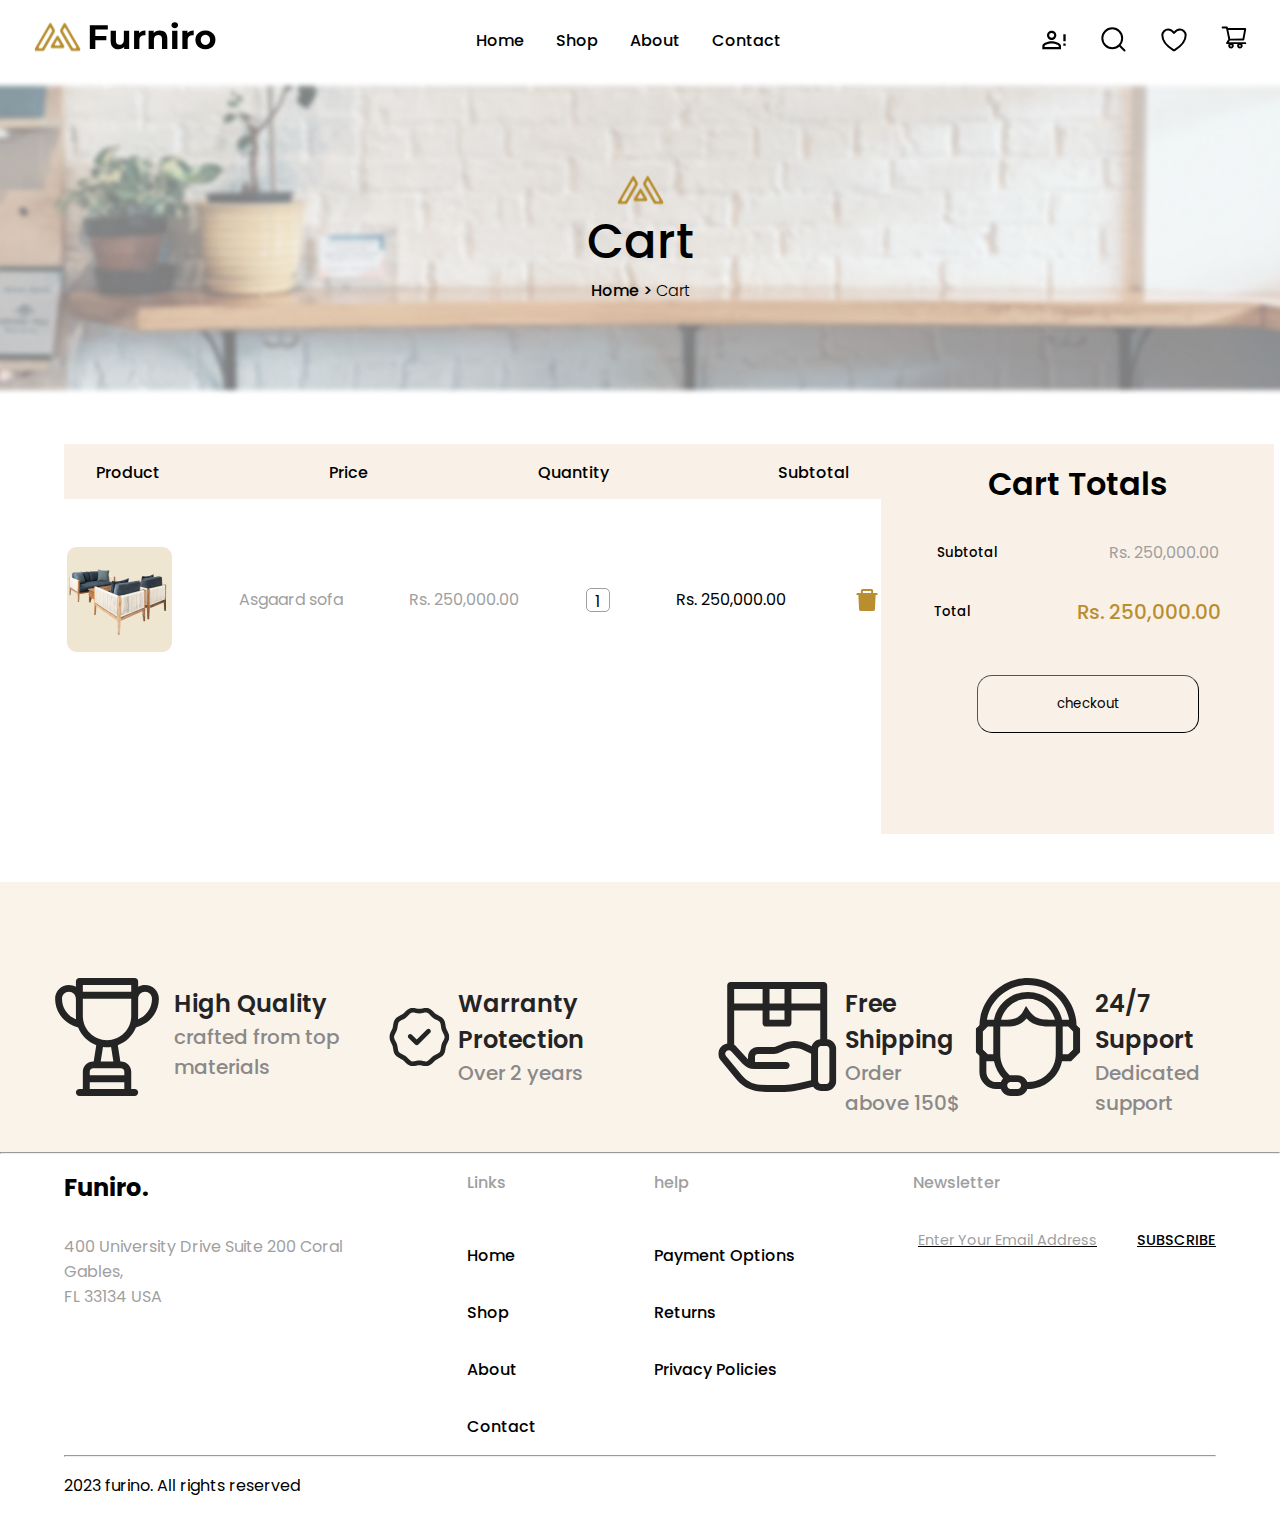
==== cart.html @ b26469e2 "added:checkout page" ====
<!DOCTYPE html>
<html lang="en">
  <head>
    <meta charset="UTF-8" />
    <meta name="viewport" content="width=device-width, initial-scale=1.0" />

    <!-- Google font link -->
    <link rel="preconnect" href="https://fonts.googleapis.com" />
    <link rel="preconnect" href="https://fonts.gstatic.com" crossorigin />
    <link
      href="https://fonts.googleapis.com/css2?family=Poppins:ital,wght@0,100;0,200;0,300;0,400;0,500;0,600;0,700;0,800;0,900;1,100&display=swap"
      rel="stylesheet"
    />
    <!-- Font awesome link -->
    <link
      rel="stylesheet"
      href="https://cdnjs.cloudflare.com/ajax/libs/font-awesome/6.7.2/css/all.min.css"
      integrity="sha512-Evv84Mr4kqVGRNSgIGL/F/aIDqQb7xQ2vcrdIwxfjThSH8CSR7PBEakCr51Ck+w+/U6swU2Im1vVX0SVk9ABhg=="
      crossorigin="anonymous"
      referrerpolicy="no-referrer"
    />
    <link
      rel="icon"
      type="image/x-icon"
      href="./images/Meubel House_Logos-05.svg"
    />
    <link rel="stylesheet" href="./css/style.css" />
    <link rel="stylesheet" href="./css/cart.css">
    <title>Furniro</title>
  </head>
  <body>
    <!-- Header start -->
    <header class="header-container">
      <div class="header">
        <div class="header-img">
          <img src="./images/Frame 168.svg" alt="header-logo" />
        </div>
        <div class="header-nav">
          <nav>
            <ul class="nav-container">
              <li class="nav-item">
                <a href="index.html" class="nav-link">Home</a>
              </li>
              <li class="nav-item">
                <a href="shop.html" class="nav-link">Shop</a>
              </li>
              <li class="nav-item">
                <a href="about.html" class="nav-link">About</a>
              </li>
              <li class="nav-item">
                <a href="contact.html" class="nav-link">Contact</a>
              </li>
            </ul>
          </nav>
        </div>
        <div class="header-icons">
          <div class="header-icons-container">
            <img src="./images/mdi_account-alert-outline.svg" alt="" />
            <img src="./images/akar-icons_search.svg" alt="" />
            <img src="./images/akar-icons_heart.svg" alt="" />
            <a href="cart.html"> <img src="./images/ant-design_shopping-cart-outlined.svg" alt="" /></a>
          </div>
        </div>
      </div>
    </header>
    <!-- Header end -->
    
    <!-- Cart Background start -->
    <section class="contact-area">
      <div class="contact-bg-img">
        <div class="contact-bg-img-text">
          <img src="./images/Meubel House_Logos-05.svg" alt="">
          <h1>Cart</h1>
          <p> Home > <span class="contact-bg-span">Cart</span></p>
        </div>
      </div>
     </section>
    <!-- Cart Background end -->
    

    <!-- Cart hero start -->
     <section class="cart-hero-container">
        <div class="cart-hero-left">
            <div class="product-details-top">
               <ul class="cart-top-items">
                <li class="nav-link">Product</li>
                <li class="nav-link">Price</li>
                <li class="nav-link">Quantity</li>
                <li class="nav-link">Subtotal</li>
               </ul>
            </div>
            <div class="product-details-bottom">
                <img src="./images/cart-sm-img.png" alt="">
                <p>Asgaard sofa</p>
                <p>Rs. 250,000.00</p>
                <div class="product-quantity">1</div>
                <p id="cart-left-subtotal">Rs. 250,000.00</p>
                <img src="./images/ant-design_delete-filled.svg" alt="">
            </div>
        </div>
        <div class="cart-hero-right">
            <div class="cart-totals">
                <h1>Cart Totals</h1>
                <div class="sub-total">
                    <h5>Subtotal</h5>
                    <p>Rs. 250,000.00</p>
                </div>
                <div class="total">
                    <h5>Total</h5>
                    <p>Rs. 250,000.00</p>
                </div>
                <a href="checkout.html"><button class="cart-btn">checkout</button></a>
            </div>
        </div>
     </section>
    <!-- Cart hero end -->

     <!-- Service section start -->
     <section class="service-area">
        <div class="service-list-container">
  
          <div class="service-item">
            <img src="./images/trophy 1.svg" alt="">
            <div class="service-item-details">
              <h2>High Quality</h2>
              <p>crafted from top materials</p>
            </div>
          </div>
  
          <div class="service-item">
            <img src="./images/guarantee.svg" alt="">
            <div class="service-item-details">
              <h2>Warranty Protection</h2>
              <p>Over 2 years</p>
            </div>
          </div>
  
  
          <div class="service-item">
            <img src="./images/shipping.svg" alt="">
            <div class="service-item-details">
              <h2>Free Shipping</h2>
              <p>Order above 150$</p>
            </div>
          </div>
  
  
          <div class="service-item">
            <img src="./images/customer-support.svg" alt="">
            <div class="service-item-details">
              <h2>24/7 Support</h2>
              <p>Dedicated support</p>
            </div>
          </div>
  
        </div>
       </section>
      <!-- Service section end -->
     <!-- Footer start -->
     <hr>
     <footer class="footer-container">
      <div class="footer-contents">
        <div class="footer-logo">
          <h4>Funiro.</h4>
          <p>400 University Drive Suite 200 Coral Gables, <br>
            FL 33134 USA</p>
        </div>
        <div class="footer-links-title">
          <h4>Links</h4>
          <ul class="footer-links-container">
            <li class="nav-item">
              <a href="index.html" class="footer-nav-link">Home</a>
            </li>
            <li class="nav-item">
              <a href="shop.html" class="footer-nav-link">Shop</a>
            </li>
            <li class="nav-item">
              <a href="about.html" class="footer-nav-link">About</a>
            </li>
            <li class="nav-item">
              <a href="contact.html" class="footer-nav-link">Contact</a>
            </li>
          </ul>
        </div>
        <div class="footer-links-title">
          <h4>help</h4>
          <ul class="footer-links-container">
            <li class="nav-item">
              <a href="#" class="footer-nav-link">Payment Options</a>
            </li>
            <li class="nav-item">
              <a href="#" class="footer-nav-link">Returns</a>
            </li>
            <li class="nav-item">
              <a href="#" class="footer-nav-link">Privacy Policies</a>
            </li>
        </div>
        <div class="footer-links-title">
          <h4>Newsletter</h4>
          <input type="text" name="" id="" placeholder="Enter Your Email Address">
          <a href="" class="nav-link footer-subs-link">SUBSCRIBE</a>
        </div>
      
      </div>
      <hr>
      <div class="footer-bottom">
        <p>2023 furino. All rights reserved</p>
      </div>
     </footer>
     <!-- Footer end -->
    <script src="./js/script.js"></script>
  </body>
</html>
---- css/style.css ----
* {
  margin: 0;
  padding: 0;
  box-sizing: border-box;
  font-family: "Poppins", sans-serif;
}

h1 {
  color: #333333;
}

h4 {
  font-size: 2rem;

  color: #333333;
}

p {
  font-weight: 400;
  font-size: 1.25rem;
  color: #666666;
}

a {
  text-decoration: none;
}

li {
  list-style-type: none;
}

/* Header */

.header-container {
  width: 100%;

  position: sticky;
  top: 0px;
  background-color: white;
  z-index: 1;
}

.header {
  display: flex;
  justify-content: space-between;
  align-items: center;
  padding: 1rem 2rem;
}

.nav-container {
  display: flex;
  align-items: center;
  gap: 2rem;
}

.nav-link {
  color: #000000;
  font-weight: 500;
  font-size: 1rem;
  transition: 0.3 ease;
}

.nav-link:hover{
 color: #606060;
}

.header-icons-container {
  display: flex;
  align-items: center;
  gap: 2rem;
}

.header-icons-container img:hover {
  cursor: pointer;
}

/* Hero */

.hero-container {
  position: relative;
}
.hero-bg-img {
  width: 100vw;
  height: 716px;
  background-image: url(../images/scandinavian-interior-mockup-wall-decal-background\ 1.png);
  background-repeat: no-repeat;
  background-size: cover;
  background-position: center;
}

.hero-content {
  padding-left: 2rem;
  width: 643px;
  height: 443px;
  position: absolute;
  top: 6rem;
  right: 2.5rem;
  background-color: #fff3e3;
  border-radius: 10px;
}

.hero-desc {
  margin-top: 4rem;
}

.hero-desc-subtitle {
  font-weight: 600;
  font-size: 1rem;
  letter-spacing: 3px;
  color: #333333;
}

.hero-desc-title {
  width: 450px;
  font-weight: 700;
  font-size: 52px;
  line-height: 65px;
  letter-spacing: 0px;
  color: #b88e2f;
}

.hero-p {
  width: 546px;
  font-weight: 500;
  font-size: 1.125rem;
  line-height: 1.5rem;
  color: #333333;
}

.hero-btn {
  width: 222px;
  height: 74px;
  padding: 25px 72px;
  margin-top: 3.2rem;
  background-color: #b88e2f;
  border: none;
  color: white;
  font-weight: 700;
}

/* Range */
.range-container {
  margin: 2rem 0;
  padding: 0 7rem;
}
.range-title {
  font-weight: 700;
  font-size: 2rem;
  text-align: center;
}

.range-p {
  font-weight: 400;
  font-size: 1.25rem;
  text-align: center;
}

.range-imgs-container {
  margin-top: 5rem;
  display: flex;
  justify-content: space-evenly;
}

.range-cart-p {
  font-weight: 600;
  font-size: 1.5;
  color: #333333;
  text-align: center;
}

/* Product */

.products-title {
  text-align: center;
  font-weight: 700;
  font-size: 40px;
  line-height: 120%;
  color: #3a3a3a;
  margin-top: 3rem;
  margin-bottom: 2rem;
}

.products-cart-top {
  display: flex;
  justify-content: space-evenly;
}

.products-cart-bottom {
  display: flex;
  justify-content: space-evenly;
  margin: 2rem 0;
}

.product-cart-desc {
  padding: 1rem;
  background-color: #f4f5f7;
}

.product-cart-desc h4 {
  font-weight: 600;
  font-size: 1.5rem;
  line-height: 120%;
  color: #3a3a3a;
}

.product-cart-desc p {
  font-weight: 500;
  font-size: 1rem;
  line-height: 150%;
  color: #898989;
}

.product-price {
  display: flex;
  justify-content: space-between;
}

.new-price p {
  font-weight: 600;
  font-size: 1.25rem;
  line-height: 150%;
  color: #3a3a3a;
}

.old-price p {
  font-weight: 400;
  font-size: 1rem;
  line-height: 150%;
  text-decoration: line-through;
  color: #b0b0b0;
}

.product-btn {
  width: 245px;
  height: 48px;
  border: 1px solid #b88e2f;
  color: #b88e2f;
  font-weight: 600;
  line-height: 150%;
  display: block;
  margin: 0 auto;
  cursor: pointer;
}

/* Room */

.room-container {
  height: 670px;
  background-color: #fcf8f3;
  margin-top: 3rem;
}
.room {
  display: flex;
  padding: 2rem 0 2rem 4rem;
}

.room-left {
  margin-top: 180px;
}
.room-title {
  width: 422px;
  height: 96px;
  font-weight: 700;
  font-size: 40px;
  line-height: 120%;
  color: #3a3a3a;
}

.room-p {
  width: 368px;
  font-weight: 500;
  font-size: 1rem;
  line-height: 150%;
  color: #616161;
}

.room-link {
  width: 176px;
  height: 48px;
  background-color: #b88e2f;
  display: block;
  color: white;
  font-weight: 600;
  padding: 0.8rem;
  text-align: center;
  margin-top: 2rem;
}

.room-right {
  margin-left: 180px;
}

.room-img-container {
  display: flex;
  justify-content: space-between;
  gap: 1rem;
}

.room-slider-img {
  height: 486px;
}

/* Furniture gallery */

.furniture-gallery-container {
  height: 780px;
  margin: 1rem 0;
}
.furniture-gallery-title {
  margin-top: 2rem;
}
.furniture-gallery-title h4 {
  font-weight: 600;
  font-size: 1.25rem;
  line-height: 150%;
  text-align: center;
  color: #616161;
}

.furniture-gallery-title h1 {
  font-weight: 700;
  font-size: 2.5rem;
  line-height: 120%;
  letter-spacing: 0%;
  text-align: center;
  color: #3a3a3a;
}

/* Footer */

.footer-container {
  padding: 1rem 4rem;
}
.footer-contents {
  display: flex;
  justify-content: space-between;
}

.footer-logo h4 {
  font-weight: 700;
  font-size: 1.5rem;
  color: #000000;
}

.footer-logo p {
  width: 285px;
  color: #9f9f9f;
  font-weight: 400;
  font-size: 1rem;
}

.footer-links-title h4 {
  font-weight: 500;
  font-size: 1rem;
  color: #9f9f9f;
  margin-bottom: 2rem;
}

.footer-links-title input {
  border: none;
  width: 220px;
  text-decoration: underline;
}

.footer-links-title input::placeholder {
  font-weight: 400;
  font-size: 0.9rem;
  color: #9f9f9f;
  padding: 5px;
}

.footer-links-title input:focus {
  outline: none;
}

.footer-logo h4 {
  margin-bottom: 1.8rem;
}

.footer-nav-link {
  display: block;
  color: #000000;
  font-weight: 500;
  font-size: 1rem;
  padding: 1rem 0;
}

.footer-nav-link:hover{
  color: #606060;
}

.footer-subs-link {
  text-decoration: underline;
  font-size: 0.9rem;
}

.footer-bottom p {
  font-weight: 400;
  font-size: 1rem;
  color: #000000;
  padding: 1rem 0;
}
---- css/cart.css ----
/* Cart BG */

.contact-bg-img {
  height: 316px;
  background-image: url(../images/shop-bg.png);
  background-repeat: no-repeat;
  background-size: cover;
  background-position: center;
  position: relative;
}

.contact-bg-img-text {
  position: absolute;
  top: 50%;
  left: 50%;
  transform: translate(-50%, -50%);
}

.contact-bg-img-text img {
  display: block;
  margin: 0 auto;
}

.contact-bg-img-text h1 {
  font-size: 3rem;
  color: black;
  font-weight: 500;
}

.contact-bg-img-text p {
  font-size: 1rem;
  color: black;
  font-weight: 500;
  text-align: center;
}

.contact-bg-span {
  font-weight: 300;
}

/* Cart hero */
.cart-hero-container {
  display: flex;
  justify-content: space-between;
  padding: 3rem 4rem;
}
/* Cart hero right */

.cart-hero-right {
  width: 393px;
  height: 390px;
  background-color: #f9f1e7;
}
.cart-totals h1 {
  font-weight: 600;
  font-size: 2rem;
  text-align: center;
  color: black;
  margin-top: 1rem;
}

.sub-total,
.total {
  display: flex;
  align-items: center;
  justify-content: space-around;
  margin-top: 2rem;
}

.sub-total h5 {
  font-weight: 500;
}

.sub-total p {
  font-size: 1rem;
  font-weight: 400;
  color: #9f9f9f;
}

.total h5 {
  font-weight: 500;
}

.total p {
  font-weight: 500;
  font-size: 1.25rem;
  color: #b88e2f;
}

.cart-btn {
  width: 222px;
  height: 58px;
  background-color: #f9f1e7 ;
  border-radius: 15px;
  border-width: 1px;
  margin:  3rem 6rem;
  cursor: pointer;
  transition: 0.3 ease;
}

.cart-btn:hover{
 background-color: #b88e2f;
}

/* Cart hero left */

.product-details-top {
  width: 817px;
  height: 55px;
  background-color: #f9f1e7;
}

.product-details-bottom p {
  font-weight: 400;
  font-size: 1rem;
  color: #9f9f9f;
}

.product-quantity {
  width: 24px;
  height: 24px;
  border: 1px solid #9f9f9f;
  text-align: center;
  border-radius: 5px;
}

#cart-left-subtotal {
  font-weight: 400;
  font-size: 1rem;
  color: #000000;
}

.product-details-bottom {
  display: flex;
  justify-content: space-between;
  align-items: center;
  margin-top: 3rem;
}
.cart-top-items {
  display: flex;
  justify-content: space-between;
  padding: 1rem 2rem;
}

/* Service */

.service-area {
  height: 270px;
  background-color: #faf3ea;
}
.service-list-container {
  display: flex;
  justify-content: space-between;
  padding: 6rem 3rem;
}

.service-item {
  display: flex;
}

.service-item-details {
  padding: 0.5rem;
}

.service-item-details h2 {
  font-weight: 600;
  font-size: 1.5rem;
  line-height: 150%;
  color: #242424;
}

.service-item-details p {
  font-weight: 500;
  font-size: 20px;
  line-height: 150%;
  color: #898989;
}
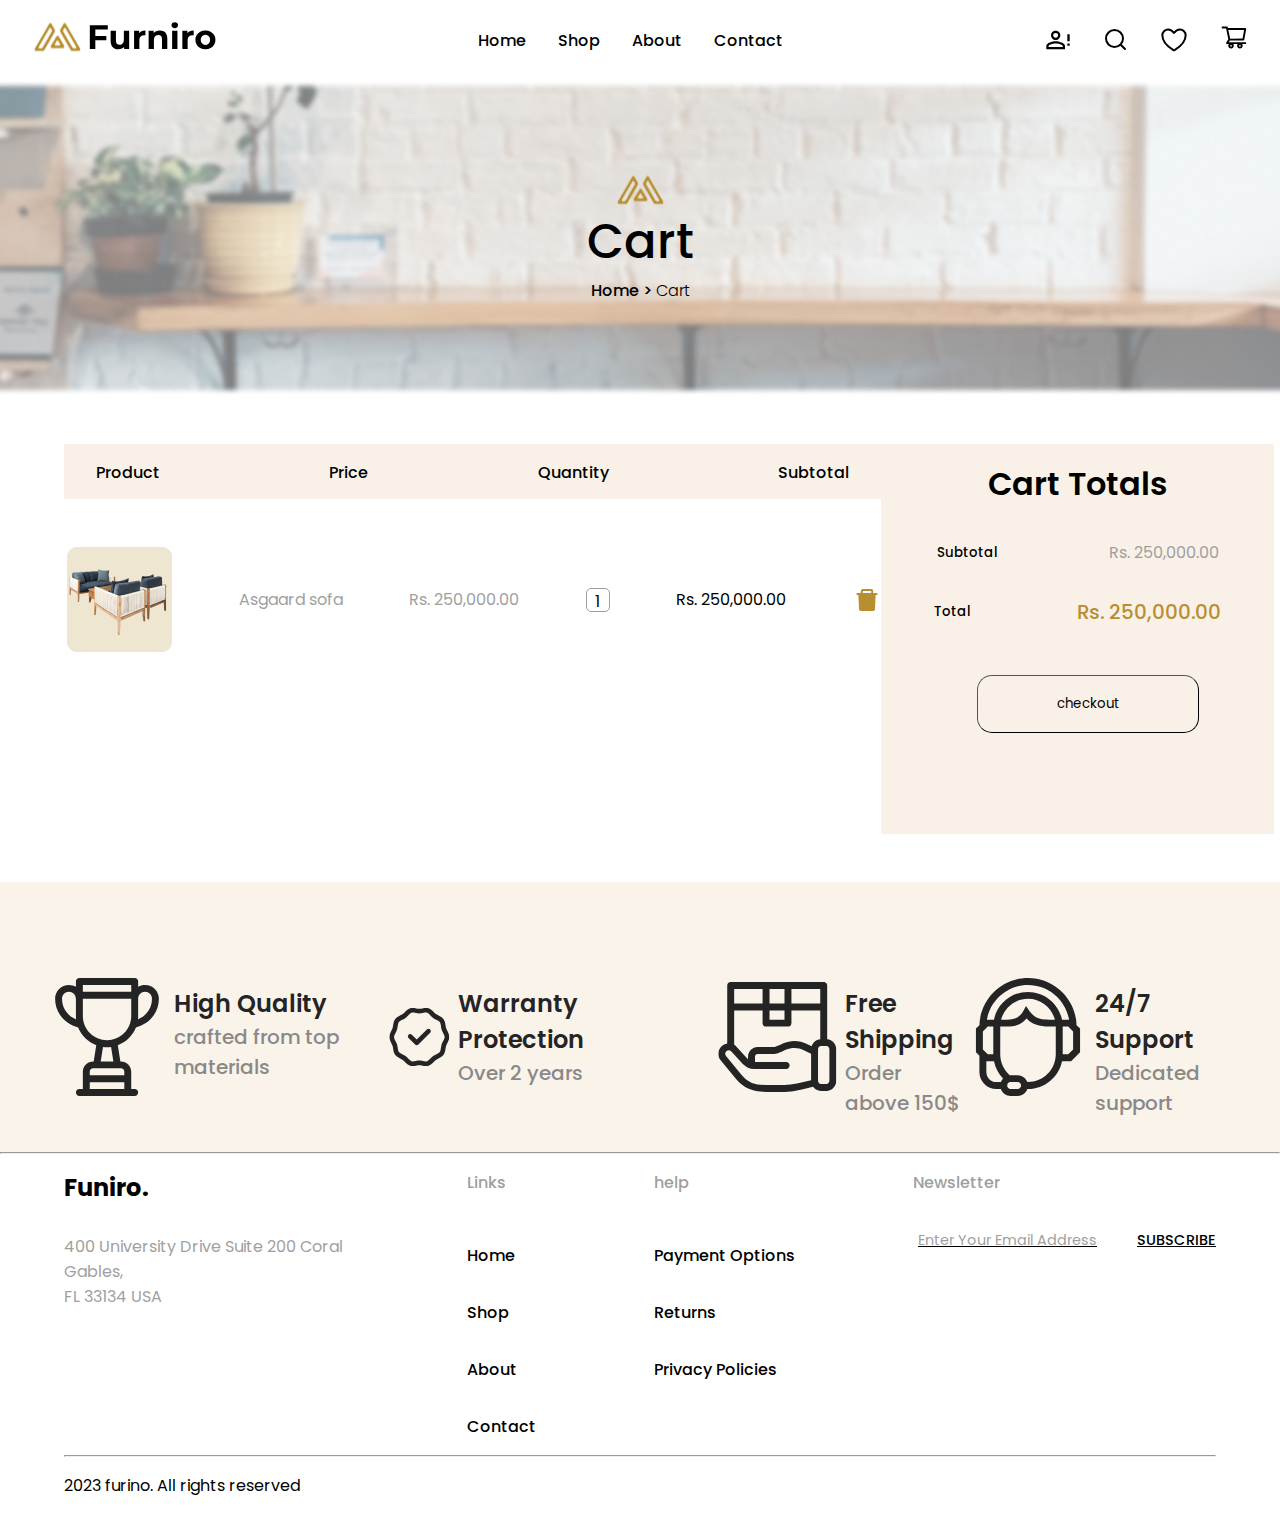
==== commit da575777: "all pages created" ====
--- a/cart.html
+++ b/cart.html
@@ -45,7 +45,7 @@
                 <a href="shop.html" class="nav-link">Shop</a>
               </li>
               <li class="nav-item">
-                <a href="about.html" class="nav-link">About</a>
+                <a href="blog.html" class="nav-link">About</a>
               </li>
               <li class="nav-item">
                 <a href="contact.html" class="nav-link">Contact</a>
@@ -175,7 +175,7 @@
               <a href="shop.html" class="footer-nav-link">Shop</a>
             </li>
             <li class="nav-item">
-              <a href="about.html" class="footer-nav-link">About</a>
+              <a href="blog.html" class="footer-nav-link">About</a>
             </li>
             <li class="nav-item">
               <a href="contact.html" class="footer-nav-link">Contact</a>
--- a/css/style.css
+++ b/css/style.css
@@ -60,8 +60,8 @@
   transition: 0.3 ease;
 }
 
-.nav-link:hover{
- color: #606060;
+.nav-link:hover {
+  color: #606060;
 }
 
 .header-icons-container {
@@ -136,6 +136,13 @@
   border: none;
   color: white;
   font-weight: 700;
+  cursor: pointer;
+  transition: background-color 0.3s ease;
+}
+
+.hero-btn:hover {
+  background-color: white;
+  color: black;
 }
 
 /* Range */
@@ -191,28 +198,167 @@
   margin: 2rem 0;
 }
 
+.product-cart {
+  width: 285px;
+  height: 446px;
+  position: relative;
+  overflow: hidden;
+}
+
+.image-container img {
+  width: 100%;
+  object-fit: cover;
+  display: block;
+}
+
+.discount-badge {
+  position: absolute;
+  top: 20px;
+  right: 20px;
+  background-color: #ff6f61; /* Pink color similar to the image */
+  color: #fff;
+  font-size: 0.9rem;
+  font-weight: bold;
+  width: 50px;
+  height: 50px;
+  border-radius: 50%;
+  display: flex;
+  justify-content: center;
+  align-items: center;
+  opacity: 1;
+  transition: opacity 0.3s ease;
+}
+
+.new{
+  background-color: rgb(46, 193, 172);
+}
+
+.product-cart:hover .discount-badge {
+  opacity: 0;
+}
+
+.overlay {
+  position: absolute;
+  top: 0;
+  left: 0;
+  width: 100%;
+  height: 100%;
+  display: flex;
+  flex-direction: column;
+  justify-content: center;
+  align-items: center;
+}
+
+.overlay::before {
+  content: "";
+  position: absolute;
+  top: 0;
+  left: 0;
+  width: 100%;
+  height: 100%;
+  background-color: rgba(0, 0, 0, 0.5);
+  transform: translateY(-100%);
+  transition: transform 0.5s ease;
+}
+
+.product-cart:hover .overlay::before {
+  transform: translateY(0);
+}
+
+.add-to-cart,
+.actions {
+  position: absolute; /* Fix position within the overlay */
+  left: 50%;
+  transform: translateX(-50%); /* Center horizontally */
+  opacity: 0;
+  transition: opacity 0.3s; /* Fade in after the overlay drops */
+}
+
+.add-to-cart {
+  top: 40%; /* Position the button slightly above the center */
+}
+
+.actions {
+  top: 50%; /* Position the links below the button */
+}
+
+.actions {
+  opacity: 0;
+}
+
+.product-cart:hover .add-to-cart,
+.product-cart:hover .actions {
+  opacity: 1;
+}
+
+.add-to-cart {
+  width: 202px;
+  height: 48px;
+  padding: 0.6rem 1.5rem;
+  background-color: #fff;
+  color: #b88e2f;
+  border: none;
+  font-size: 1rem;
+  font-weight: 600;
+  cursor: pointer;
+  margin-bottom: 10px;
+  transition: background-color 0.3s ease, color 0.3s ease;
+}
+
+.add-to-cart:hover {
+  background-color: #b88e2f;
+  color: #fff;
+}
+
+.actions {
+  display: flex;
+  margin-top: 1rem;
+}
+
+.action-link {
+  color: #ffffff;
+  text-decoration: none;
+  font-size: 1rem;
+  font-weight: 600;
+  display: flex;
+  align-items: center;
+  gap: 3px;
+  transition: color 0.3s ease;
+}
+
+.action-link:hover {
+  color: #d4a017;
+}
+
+.action-link::before {
+  content: "";
+  display: inline-block;
+  width: 16px;
+  height: 16px;
+  background-size: cover;
+  background-repeat: no-repeat;
+}
+
 .product-cart-desc {
-  padding: 1rem;
-  background-color: #f4f5f7;
+  padding: 15px;
+  text-align: left;
 }
 
 .product-cart-desc h4 {
-  font-weight: 600;
-  font-size: 1.5rem;
-  line-height: 120%;
+  font-size: 1.2rem;
   color: #3a3a3a;
+  margin-bottom: 5px;
 }
 
 .product-cart-desc p {
-  font-weight: 500;
-  font-size: 1rem;
-  line-height: 150%;
+  font-size: 0.9rem;
   color: #898989;
+  margin-bottom: 10px;
 }
 
 .product-price {
   display: flex;
-  justify-content: space-between;
+ 
 }
 
 .new-price p {
@@ -220,6 +366,8 @@
   font-size: 1.25rem;
   line-height: 150%;
   color: #3a3a3a;
+  margin-right: 1rem;
+
 }
 
 .old-price p {
@@ -228,6 +376,7 @@
   line-height: 150%;
   text-decoration: line-through;
   color: #b0b0b0;
+
 }
 
 .product-btn {
@@ -240,6 +389,13 @@
   display: block;
   margin: 0 auto;
   cursor: pointer;
+  background-color: transparent;
+  transition: 0.3s ease;
+}
+
+.product-btn:hover {
+  background-color: #b88e2f;
+  color: black;
 }
 
 /* Room */
@@ -294,8 +450,76 @@
   display: flex;
   justify-content: space-between;
   gap: 1rem;
-}
-
+  position: relative;
+}
+
+.room-img-inner {
+  display: flex;
+  position: absolute;
+  left: 10px;
+  bottom: 10px;
+}
+
+.room-img-inner-desc {
+  width: 217px;
+  height: 130px;
+  background-color: #ffffff;
+  padding: 1.3rem;
+}
+
+.inner-desc-top {
+  display: flex;
+  align-items: center;
+  margin-top: 1rem;
+}
+
+.room-img-inner-desc-line {
+  height: 1px;
+  width: 22px;
+  background-color: #616161;
+  margin: 0 10px;
+}
+
+.inner-desc-top p {
+  color: #616161;
+  font-weight: 500;
+  font-size: 1rem;
+  line-height: 1.5;
+}
+
+.room-img-inner-desc h3 {
+  color: #3a3a3a;
+  font-weight: 600;
+  font-size: 1.8rem;
+}
+
+
+/* Room img inner button   */
+
+.room-img-inner .room-img-inner-btn {
+  width: 48px;
+  height: 48px;
+  background-color: #b88e2f;
+  margin-top: 5.1rem;
+  border: none;
+  color: white;
+  transition: 0.3s ease;
+}
+
+.room-img-inner-btn:hover {
+  background-color: #9f9f9f;
+  color: black;
+}
+
+/* Slider */
+
+.room-img-container .indicator{
+  display: block;
+  width: 120px;
+  position: absolute;
+  left: 410px;
+  top: 70px;
+}
 .room-slider-img {
   height: 486px;
 }
@@ -303,7 +527,6 @@
 /* Furniture gallery */
 
 .furniture-gallery-container {
-  height: 780px;
   margin: 1rem 0;
 }
 .furniture-gallery-title {
@@ -324,6 +547,42 @@
   letter-spacing: 0%;
   text-align: center;
   color: #3a3a3a;
+  margin-bottom: 2rem;
+}
+
+/* Furniture gallery Collage */
+
+.f-gallery-img-container {
+  display: flex;
+  justify-content: center;
+  gap: 1rem;
+}
+
+.collage-left-bottom,
+.collage-right-bottom {
+  margin-top: 1rem;
+}
+
+.f-gallery2,
+.f-gallery7 {
+  display: inline-block;
+  padding-left: 1rem;
+}
+
+.f-gallery-img-left-up {
+  display: inline-block;
+  padding-bottom: 5rem;
+  padding-left: 1rem;
+}
+
+.f-gallery-img-right-up {
+  display: inline;
+  padding-bottom: 2.9rem;
+  padding-left: 1rem;
+}
+
+.collage-middle {
+  padding-top: 10rem;
 }
 
 /* Footer */
@@ -383,9 +642,10 @@
   font-weight: 500;
   font-size: 1rem;
   padding: 1rem 0;
-}
-
-.footer-nav-link:hover{
+  transition: 0.3s ease;
+}
+
+.footer-nav-link:hover {
   color: #606060;
 }
 
